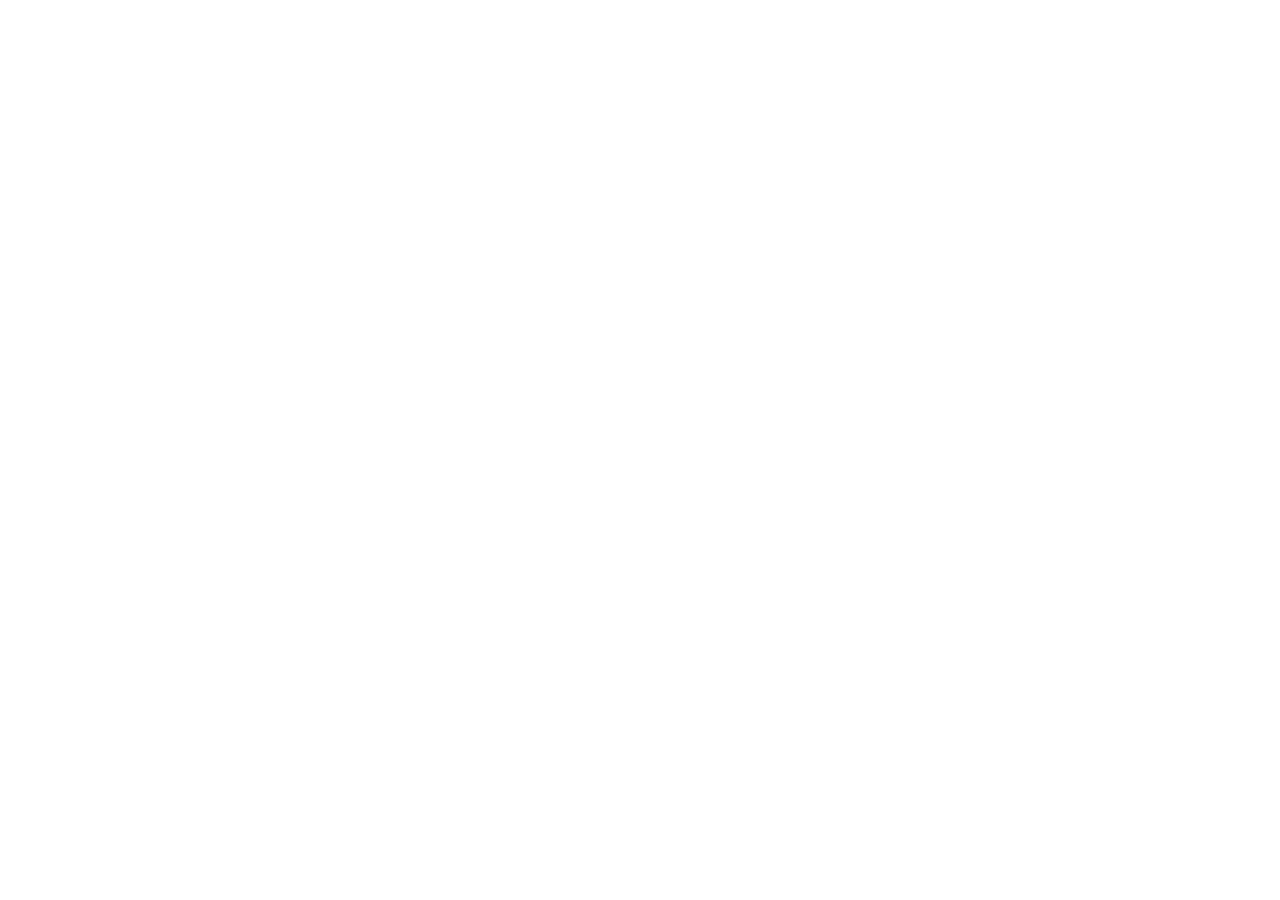
==== index.html @ 3f1e78c8 "Add files via upload" ====
<!doctype html>
<html lang="en">
  <head>
    <meta charset="UTF-8" />
    <link rel="icon" type="image/svg+xml" href="/vite.svg" />
    <meta name="viewport" content="width=device-width, initial-scale=1.0" />
    <title>kelvain-empire</title>
  </head>
  <body>
    <div id="app"></div>
    <script type="module" src="/src/main.js"></script>
  </body>
</html>
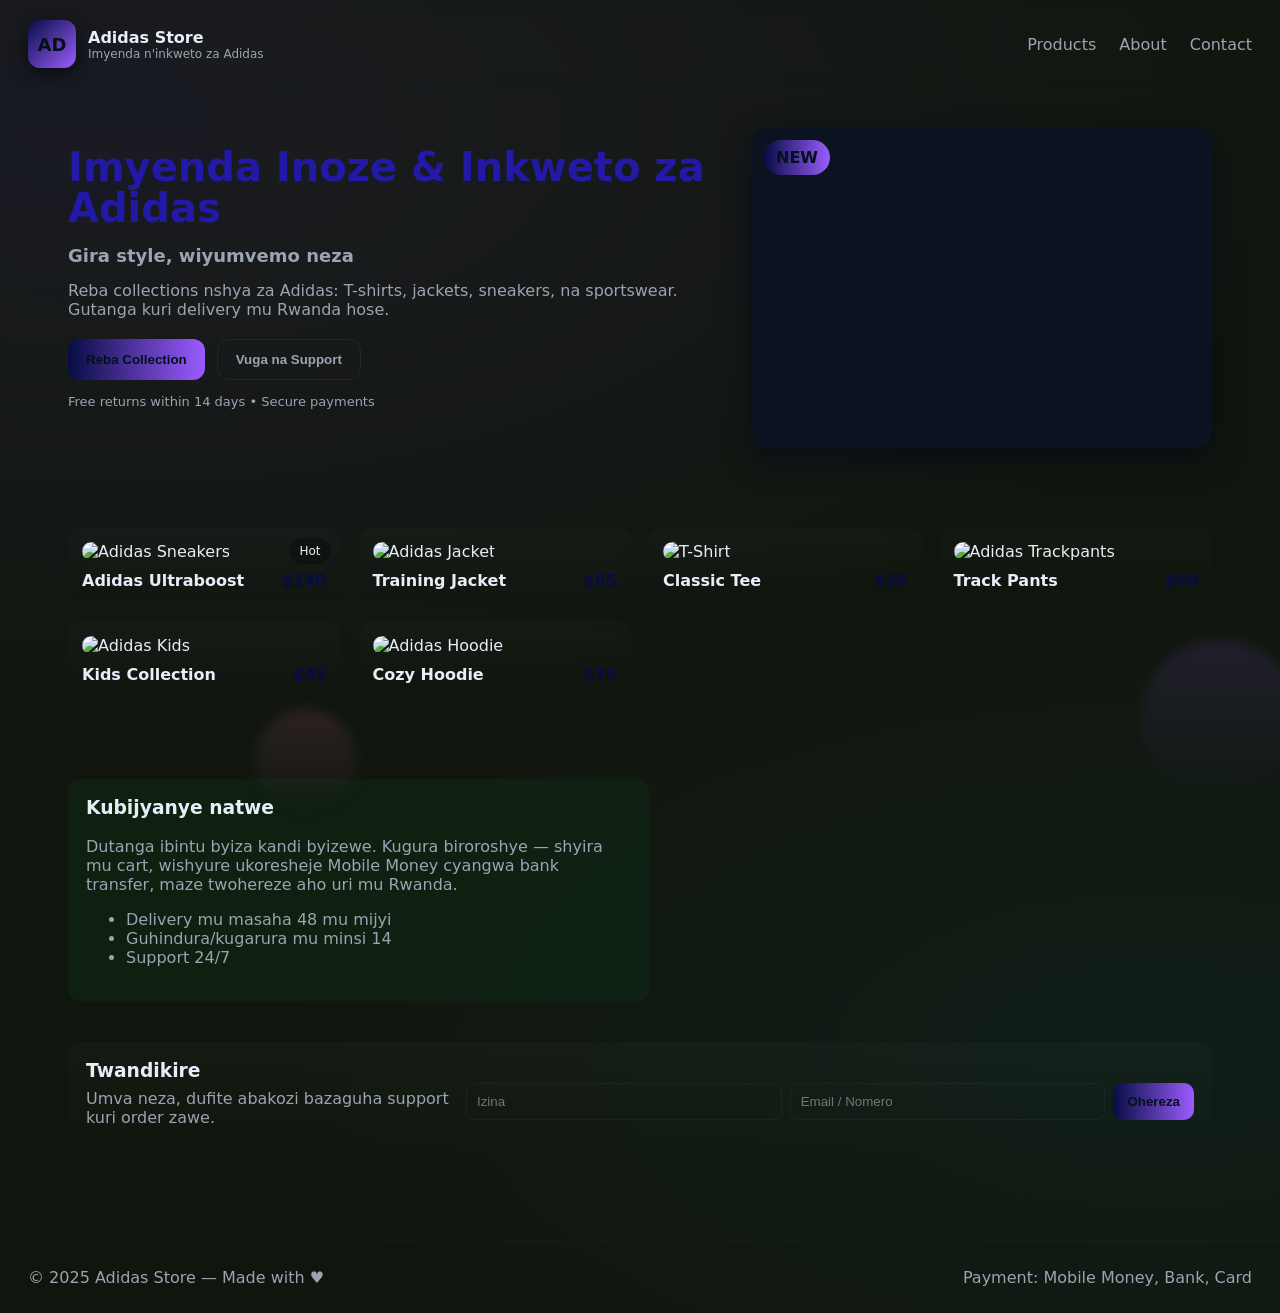
==== commit a0fda689: "Add files via upload" ====
--- a/index.html
+++ b/index.html
@@ -1,13 +1,234 @@
-<!doctype html>
-<html lang="en">
-  <head>
-    <meta charset="UTF-8" />
-    <link rel="icon" type="image/svg+xml" href="/vite.svg" />
-    <meta name="viewport" content="width=device-width, initial-scale=1.0" />
-    <title>kelvain-empire</title>
-  </head>
-  <body>
-    <div id="app"></div>
-    <script type="module" src="/src/main.js"></script>
-  </body>
-</html>
+<!DOCTYPE html>
+<html lang="rw">
+<head>
+  <meta charset="utf-8" />
+  <meta name="viewport" content="width=device-width, initial-scale=1" />
+  <title>Imyenda & Inkweto — Adidas Collection</title>
+  <style>
+    :root{
+      --bg:#10160e;
+      --card:#0b1220;
+      --accent:#070d44;
+      --accent2:#9b5cff;
+      --muted:#9aa4b2;
+      --glass: rgba(0,255,089,0.04);
+    }
+    *{box-sizing:border-box}
+    body{
+      margin:0;font-family:system-ui,-apple-system,Segoe UI,Roboto,'Helvetica Neue',Arial;
+      background: radial-gradient(1200px 600px at 10% 10%, rgba(155,92,255,0.08), transparent),
+                  radial-gradient(900px 450px at 90% 80%, rgba(0,212,255,0.04), transparent),
+                  var(--bg);
+      color:#e6eef8; -webkit-font-smoothing:antialiased;
+      -moz-osx-font-smoothing:grayscale;
+      min-height:100vh;
+      display:flex;flex-direction:column;
+    }
+    header{
+      position:relative;z-index:10;padding:20px 28px;display:flex;align-items:center;justify-content:space-between;
+      backdrop-filter: blur(6px);
+    }
+    .brand{display:flex;gap:12px;align-items:center}
+    .logo{
+      width:48px;height:48px;border-radius:12px;background:linear-gradient(135deg,var(--accent),var(--accent2));
+      display:grid;place-items:center;font-weight:700;color:#04111a;font-size:18px;box-shadow:0 6px 18px rgba(0,0,0,0.6);
+    }
+    nav a{color:var(--muted);text-decoration:none;margin-left:18px}
+    nav a:hover{color:var(--accent)}
+
+    /* Hero */
+    .hero{
+      display:grid;grid-template-columns:1fr 460px;gap:40px;align-items:center;padding:40px 28px 60px;max-width:1200px;margin:0 auto;width:100%;
+    }
+    .hero-left h1{font-size:40px;margin:0 0 12px;line-height:1.02;color:#2319a7}
+    .hero-left p{color:var(--muted);margin:0 0 20px}
+    .buttons{display:flex;gap:12px}
+    .btn{padding:12px 18px;border-radius:12px;background:linear-gradient(90deg,var(--accent),var(--accent2));color:#04111a;font-weight:700;border:none;cursor:pointer}
+    .btn.ghost{background:transparent;border:1px solid rgba(255,255,255,0.06);color:var(--muted)}
+
+    /* Card with video */
+    .hero-right{position:relative}
+    .showcase{border-radius:16px;overflow:hidden;background:var(--card);box-shadow:0 10px 30px rgba(2,6,23,0.6);position:relative}
+    .showcase video{width:100%;height:100%;object-fit:cover;display:block}
+    .ribbon{position:absolute;left:12px;top:12px;background:linear-gradient(90deg,var(--accent),var(--accent2));padding:8px 12px;border-radius:999px;font-weight:700;color:#04111a}
+
+    /* Products grid */
+    .products{max-width:1200px;margin:20px auto 80px;padding:0 28px;display:grid;grid-template-columns:repeat(auto-fill,minmax(220px,1fr));gap:18px}
+    .card{background:linear-gradient(180deg, rgba(255,255,255,0.02), transparent);padding:14px;border-radius:12px;backdrop-filter:blur(6px);position:relative;overflow:hidden}
+    .card img{width:100%;height:240px;object-fit:cover;border-radius:10px}
+    .meta{display:flex;justify-content:space-between;align-items:center;margin-top:10px}
+    .meta h3{margin:0;font-size:16px}
+    .price{font-weight:700;color:var(--accent)}
+    .tag{position:absolute;right:10px;top:10px;background:rgba(0,0,0,0.28);padding:6px 10px;border-radius:999px;font-size:12px}
+
+    /* Floating bubbles animation */
+    .bubbles{position:fixed;inset:0;pointer-events:none;z-index:0}
+    .bubble{position:absolute;border-radius:50%;opacity:0.12;filter:blur(6px);mix-blend-mode:screen}
+    .bubble.one{width:260px;height:260px;background:linear-gradient(180deg,var(--accent),transparent);left:-40px;top:40px;animation:float 8s ease-in-out infinite}
+    .bubble.two{width:160px;height:160px;background:linear-gradient(180deg,var(--accent2),transparent);right:-20px;bottom:100px;animation:float 10s ease-in-out infinite}
+    .bubble.three{width:100px;height:100px;background:linear-gradient(180deg,#ff7ab6,transparent);left:20%;bottom:10%;animation:float 12s ease-in-out infinite}
+    @keyframes float{0%{transform:translateY(0) rotate(0)}50%{transform:translateY(-18px) rotate(8deg)}100%{transform:translateY(0) rotate(0)}}
+
+    /* Footer */
+    footer{padding:26px 28px;border-top:1px solid rgba(255,255,255,0.02);margin-top:auto;color:var(--muted);display:flex;justify-content:space-between;align-items:center}
+
+    /* Responsive */
+    @media (max-width:920px){
+      .hero{grid-template-columns:1fr;gap:22px}
+      .hero-right{order:-1}
+      .hero-right .showcase{height:260px}
+    }
+    @media (max-width:480px){
+      .hero-left h1{font-size:28px}
+      .meta img{height:200px}
+    }
+
+    /* subtle entrance animation */
+    .fade-in{animation:fadeInUp 700ms ease both}
+    @keyframes fadeInUp{from{opacity:0;transform:translateY(10px)}to{opacity:1;transform:none}}
+
+    /* hover zoom */
+    .card:hover img{transform:scale(1.03);transition:transform 450ms ease}
+    .card img{transition:transform 450ms ease}
+
+  </style>
+</head>
+<body>
+  <div class="bubbles" aria-hidden="true">
+    <div class="bubble one"></div>
+    <div class="bubble two"></div>
+    <div class="bubble three"></div>
+  </div>
+
+  <header>
+    <div class="brand">
+      <div class="logo">AD</div>
+      <div>
+        <div style="font-weight:700">Adidas Store</div>
+        <div style="font-size:12px;color:var(--muted)">Imyenda n'inkweto za Adidas</div>
+      </div>
+    </div>
+    <nav>
+      <a href="#products">Products</a>
+      <a href="#about">About</a>
+      <a href="#contact">Contact</a>
+    </nav>
+  </header>
+
+  <main>
+    <section class="hero" role="region" aria-label="Hero">
+      <div class="hero-left fade-in">
+        <h1>Imyenda Inoze & Inkweto za Adidas<br><span style="font-size:18px;color:var(--muted)">Gira style, wiyumvemo neza</span></h1>
+        <p>Reba collections nshya za Adidas: T-shirts, jackets, sneakers, na sportswear. Gutanga kuri delivery mu Rwanda hose.</p>
+        <div class="buttons">
+          <button class="btn">Reba Collection</button>
+          <button class="btn ghost">Vuga na Support</button>
+        </div>
+        <p style="margin-top:14px;color:var(--muted);font-size:13px">Free returns within 14 days • Secure payments</p>
+      </div>
+
+      <div class="hero-right fade-in">
+        <div class="showcase" style="height:320px">
+          <div class="ribbon">NEW</div>
+          <!-- Video: sample Pexels video - replace with your own -->
+          <video playsinline autoplay muted loop poster="https://images.pexels.com/photos/2529148/pexels-photo-2529148.jpeg">
+            <source src="https://player.vimeo.com/external/449098394.sd.mp4?s=6c7d0d1a1d1c3d5f2a6c2b8a1b3f7b3c5e2d3a1b&profile_id=165" type="video/mp4">
+            <!-- fallback image -->
+          </video>
+        </div>
+      </div>
+    </section>
+
+    <section id="products" class="products" aria-label="Products">
+      <article class="card fade-in">
+        <span class="tag">Hot</span>
+        <img src="https://images.unsplash.com/photo-1520975682896-a6d7c92c3c3b?q=80&w=1080&auto=format&fit=crop&ixlib=rb-4.0.3&s=abcd" alt="Adidas Sneakers" />
+        <div class="meta">
+          <h3>Adidas Ultraboost</h3>
+          <div class="price">$140</div>
+        </div>
+      </article>
+
+      <article class="card fade-in">
+        <img src="https://images.unsplash.com/photo-1520975913073-6a6ee6d0d8a5?q=80&w=1080&auto=format&fit=crop&ixlib=rb-4.0.3&s=efgh" alt="Adidas Jacket" />
+        <div class="meta">
+          <h3>Training Jacket</h3>
+          <div class="price">$85</div>
+        </div>
+      </article>
+
+      <article class="card fade-in">
+        <img src="https://images.unsplash.com/photo-1542291026-7eec264c27ff?q=80&w=1080&auto=format&fit=crop&ixlib=rb-4.0.3&s=ijkl" alt="T-Shirt" />
+        <div class="meta">
+          <h3>Classic Tee</h3>
+          <div class="price">$28</div>
+        </div>
+      </article>
+
+      <article class="card fade-in">
+        <img src="https://images.unsplash.com/photo-1521335629791-ce4aec67ddaf?q=80&w=1080&auto=format&fit=crop&ixlib=rb-4.0.3&s=mnop" alt="Adidas Trackpants" />
+        <div class="meta">
+          <h3>Track Pants</h3>
+          <div class="price">$60</div>
+        </div>
+      </article>
+
+      <article class="card fade-in">
+        <img src="https://images.unsplash.com/photo-1503342217505-b0a15be7b2b6?q=80&w=1080&auto=format&fit=crop&ixlib=rb-4.0.3&s=qrst" alt="Adidas Kids" />
+        <div class="meta">
+          <h3>Kids Collection</h3>
+          <div class="price">$45</div>
+        </div>
+      </article>
+
+      <article class="card fade-in">
+        <img src="https://images.unsplash.com/photo-1526178612134-3f4c3f84e9f9?q=80&w=1080&auto=format&fit=crop&ixlib=rb-4.0.3&s=uvwx" alt="Adidas Hoodie" />
+        <div class="meta">
+          <h3>Cozy Hoodie</h3>
+          <div class="price">$75</div>
+        </div>
+      </article>
+
+    </section>
+
+    <section id="about" style="max-width:1200px;margin:0 auto;padding:0 28px 40px;">
+      <div style="display:flex;gap:18px;align-items:center;flex-wrap:wrap">
+        <div style="flex:1;min-width:280px;background:var(--glass);padding:18px;border-radius:12px">
+          <h3 style="margin-top:0">Kubijyanye natwe</h3>
+          <p style="color:var(--muted)">Dutanga ibintu byiza kandi byizewe. Kugura biroroshye — shyira mu cart, wishyure ukoresheje Mobile Money cyangwa bank transfer, maze twohereze aho uri mu Rwanda.</p>
+          <ul style="color:var(--muted)">
+            <li>Delivery mu masaha 48 mu mijyi</li>
+            <li>Guhindura/kugarura mu minsi 14</li>
+            <li>Support 24/7</li>
+          </ul>
+        </div>
+        <div style="flex:1;min-width:280px;border-radius:12px;overflow:hidden">
+          <!-- Example embedded YouTube video - replace with your video URL if desired -->
+          <iframe width="100%" height="220" src="https://www.youtube.com/embed/5lQ8s5j6qA4" title="Adidas Promo" frameborder="0" allow="accelerometer; autoplay; clipboard-write; encrypted-media; gyroscope; picture-in-picture;" allowfullscreen></iframe>
+        </div>
+      </div>
+    </section>
+
+    <section id="contact" style="max-width:1200px;margin:0 auto;padding:0 28px 80px;">
+      <div style="background:linear-gradient(180deg,rgba(255,255,255,0.02),transparent);padding:18px;border-radius:12px;display:flex;gap:16px;flex-wrap:wrap;align-items:center;">
+        <div style="flex:1;min-width:220px">
+          <h3 style="margin:0">Twandikire</h3>
+          <p style="color:var(--muted);margin-top:8px">Umva neza, dufite abakozi bazaguha support kuri order zawe.</p>
+        </div>
+        <form style="display:flex;gap:8px;flex:2;min-width:280px;flex-wrap:wrap" onsubmit="event.preventDefault();alert('Message yoherejwe — substitute this with real backend')">
+          <input required placeholder="Izina" style="flex:1;padding:10px;border-radius:8px;border:1px solid rgba(255,255,255,0.04);background:transparent;color:inherit" />
+          <input required placeholder="Email / Nomero" style="flex:1;padding:10px;border-radius:8px;border:1px solid rgba(255,255,255,0.04);background:transparent;color:inherit" />
+          <button class="btn" style="padding:10px 14px;border-radius:10px">Ohereza</button>
+        </form>
+      </div>
+    </section>
+
+  </main>
+
+  <footer>
+    <div>© 2025 Adidas Store — Made with ♥</div>
+    <div style="color:var(--muted)">Payment: Mobile Money, Bank, Card</div>
+  </footer>
+
+</body>
+</html>
